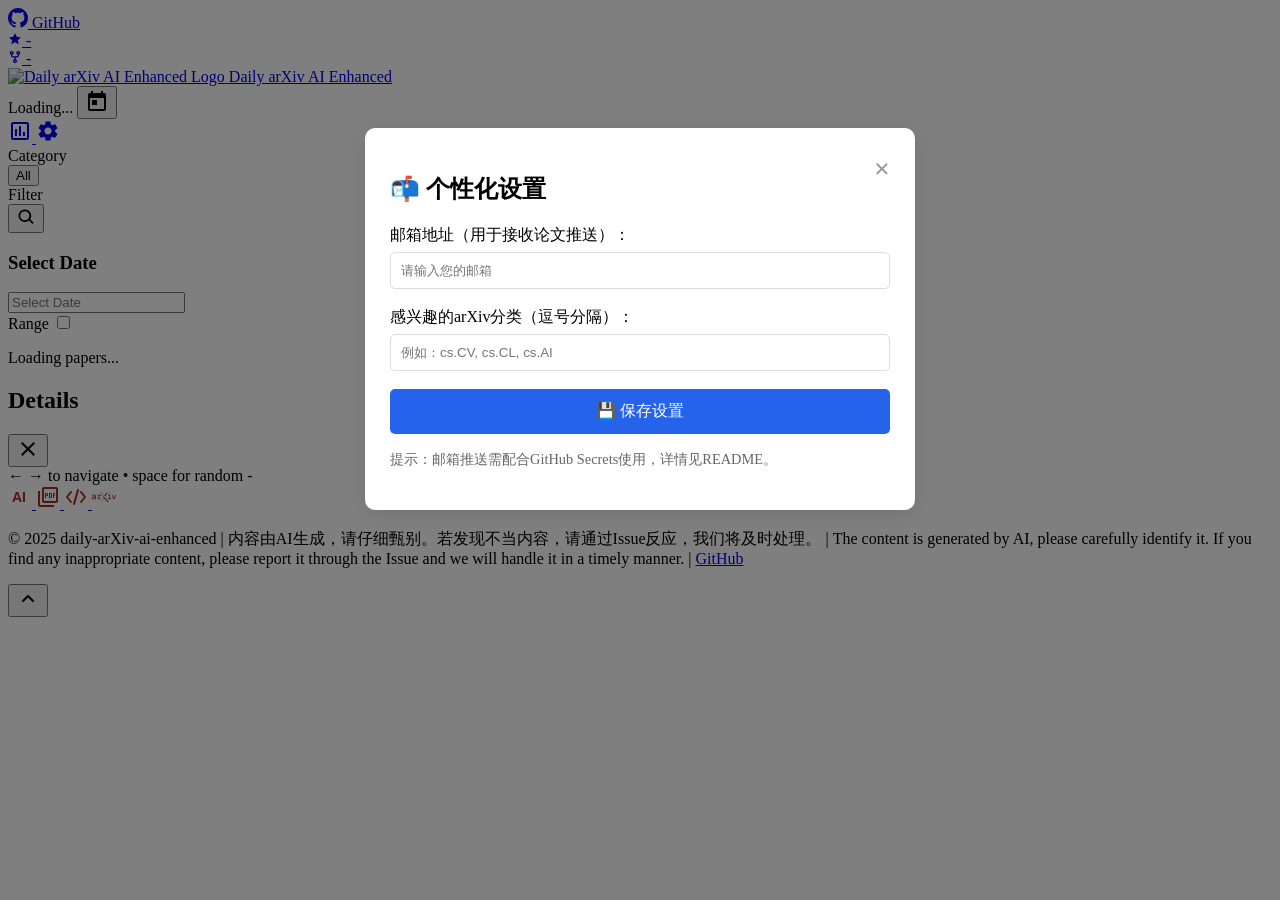
==== index.html @ 43aaaa24 "Update index.html" ====
<!DOCTYPE html>
<html lang="zh-CN">
<head>
    <meta charset="UTF-8">
    <meta name="viewport" content="width=device-width, initial-scale=1.0">
    <meta name="description" content="daily arxiv ai-enhanced">
    <title>Daily arXiv AI Enhanced</title>
    <link rel="icon" type="image/png" href="assets/logo2-removebg-preview.png">
    <link rel="shortcut icon" type="image/png" href="assets/logo2-removebg-preview.png">
    <link rel="stylesheet" href="css/styles.css">
    <link rel="stylesheet" href="https://fonts.googleapis.com/css2?family=Inter:wght@300;400;500;600;700&display=swap">
    <link rel="stylesheet" href="https://cdn.jsdelivr.net/npm/flatpickr/dist/flatpickr.min.css">
    <link rel="stylesheet" href="css/modal.css">
    <script src="https://cdn.jsdelivr.net/npm/flatpickr"></script>

    <!-- Authentication Scripts -->
    <script src="js/auth-config.js"></script>
    <script src="js/auth.js"></script>
    <!-- Data Source Configuration -->
    <script src="js/data-config.js"></script>
    <script>
        // Check authentication on page load
        Auth.requireAuth();

        // Show logout button only if password protection is enabled
        document.addEventListener('DOMContentLoaded', function() {
            const logoutButton = document.getElementById('logoutButton');
            if (logoutButton && Auth.isPasswordEnabled()) {
                logoutButton.style.display = '';
            }
        });
    </script>

    <script>
        window.onerror = function(message, source, lineno, colno, error) {
            const errorDiv = document.createElement('div');
            errorDiv.style.position = 'fixed';
            errorDiv.style.bottom = '10px';
            errorDiv.style.left = '10px';
            errorDiv.style.backgroundColor = 'rgba(255, 0, 0, 0.8)';
            errorDiv.style.color = 'white';
            errorDiv.style.padding = '10px';
            errorDiv.style.borderRadius = '5px';
            errorDiv.style.zIndex = '10000';
            errorDiv.style.maxWidth = '80%';
            errorDiv.textContent = `错误: ${message} (${source}:${lineno}:${colno})`;
            document.body.appendChild(errorDiv);
            
            setTimeout(() => errorDiv.remove(), 5000);
            
            return false;
        };
    </script>
</head>
<body>
    <div class="app-container">
        <header>
            <div class="header-content">
                <div class="header-left">
                    <a href="https://github.com/dw-dengwei/daily-arXiv-ai-enhanced" target="_blank" class="github-button">
                        <svg height="20" width="20" viewBox="0 0 16 16" fill="currentColor" xmlns="http://www.w3.org/2000/svg">
                            <path fill-rule="evenodd" d="M8 0C3.58 0 0 3.58 0 8c0 3.54 2.29 6.53 5.47 7.59.4.07.55-.17.55-.38 0-.19-.01-.82-.01-1.49-2.01.37-2.53-.49-2.69-.94-.09-.23-.48-.94-.82-1.13-.28-.15-.68-.52-.01-.53.63-.01 1.08.58 1.23.82.72 1.21 1.87.87 2.33.66.07-.52.28-.87.51-1.07-1.78-.2-3.64-.89-3.64-3.95 0-.87.31-1.59.82-2.15-.08-.2-.36-1.02.08-2.12 0 0 .67-.21 2.2.82.64-.18 1.32-.27 2-.27.68 0 1.36.09 2 .27 1.53-1.04 2.2-.82 2.2-.82.44 1.1.16 1.92.08 2.12.51.56.82 1.27.82 2.15 0 3.07-1.87 3.75-3.65 3.95.29.25.54.73.54 1.48 0 1.07-.01 1.93-.01 2.2 0 .21.15.46.55.38A8.013 8.013 0 0016 8c0-4.42-3.58-8-8-8z"></path>
                        </svg>
                        <span class="github-text">GitHub</span>
                        <div class="github-stats">
                            <div class="star-badge">
                                <svg width="14" height="14" viewBox="0 0 24 24" fill="currentColor">
                                    <path d="M12 2l3.09 6.26L22 9.27l-5 4.87 1.18 6.88L12 17.77l-6.18 3.25L7 14.14 2 9.27l6.91-1.01L12 2z"/>
                                </svg>
                                <span class="star-count" id="starCount">-</span>
                            </div>
                            <div class="fork-badge">
                                <svg width="14" height="14" viewBox="0 0 16 16" fill="currentColor">
                                    <path d="M5 5.372v.878c0 .414.336.75.75.75h4.5a.75.75 0 0 0 .75-.75v-.878a2.25 2.25 0 1 1 1.5 0v.878a2.25 2.25 0 0 1-2.25 2.25h-1.5v2.128a2.251 2.251 0 1 1-1.5 0V8.5h-1.5A2.25 2.25 0 0 1 3.5 6.25v-.878a2.25 2.25 0 1 1 1.5 0ZM5 3.25a.75.75 0 1 0-1.5 0 .75.75 0 0 0 1.5 0Zm6.75.75a.75.75 0 1 0 0-1.5.75.75 0 0 0 0 1.5Zm-3 8.75a.75.75 0 1 0-1.5 0 .75.75 0 0 0 1.5 0Z"/>
                                </svg>
                                <span class="fork-count" id="forkCount">-</span>
                            </div>
                        </div>
                    </a>
                </div>
                
                <div class="header-center">
                    <a href="index.html" class="site-logo">
                        <img src="assets/logo2-removebg-preview.png" alt="Daily arXiv AI Enhanced Logo" class="logo-image">
                        <span class="site-title">Daily arXiv AI Enhanced</span>
                    </a>
                </div>
                
                <div class="header-controls">
                    <div class="date-selector">
                        <div class="date-display">
                            <span id="currentDate">Loading...</span>
                            <button id="calendarButton" class="icon-button">
                                <svg width="24" height="24" viewBox="0 0 24 24" fill="none" xmlns="http://www.w3.org/2000/svg">
                                    <path d="M19 4H18V2H16V4H8V2H6V4H5C3.89 4 3.01 4.9 3.01 6L3 20C3 21.1 3.89 22 5 22H19C20.1 22 21 21.1 21 20V6C21 4.9 20.1 4 19 4ZM19 20H5V9H19V20ZM7 11H12V16H7V11Z" fill="currentColor"/>
                                </svg>
                            </button>
                        </div>
                    </div>
                    <a href="statistic.html" class="icon-button" title="Statistics">
                        <svg width="24" height="24" viewBox="0 0 24 24" fill="none" xmlns="http://www.w3.org/2000/svg">
                            <path d="M9 17H7V10H9V17ZM13 17H11V7H13V17ZM17 17H15V13H17V17ZM19 19H5V5H19V19.1V19ZM19 3H5C3.9 3 3 3.9 3 5V19C3 20.1 3.9 21 5 21H19C20.1 21 21 20.1 21 19V5C21 3.9 20.1 3 19 3Z" fill="currentColor"/>
                        </svg>
                    </a>
                    <a href="settings.html" class="icon-button" title="Settings">
                        <svg width="24" height="24" viewBox="0 0 24 24" fill="none" xmlns="http://www.w3.org/2000/svg">
                            <path d="M19.14 12.94c.04-.3.06-.61.06-.94 0-.32-.02-.64-.07-.94l2.03-1.58c.18-.14.23-.41.12-.61l-1.92-3.32c-.12-.22-.37-.29-.59-.22l-2.39.96c-.5-.38-1.03-.7-1.62-.94l-.36-2.54c-.04-.24-.24-.41-.48-.41h-3.84c-.24 0-.43.17-.47.41l-.36 2.54c-.59.24-1.13.57-1.62.94l-2.39-.96c-.22-.08-.47 0-.59.22L2.74 8.87c-.12.21-.08.47.12.61l2.03 1.58c-.05.3-.09.63-.09.94s.02.64.07.94l-2.03 1.58c-.18.14-.23.41-.12.61l1.92 3.32c.12.22.37.29.59.22l2.39-.96c.5.38 1.03.7 1.62.94l.36 2.54c.05.24.24.41.48.41h3.84c.24 0 .44-.17.47-.41l.36-2.54c.59-.24 1.13-.56 1.62-.94l2.39.96c.22.08.47 0 .59-.22l1.92-3.32c.12-.22.07-.47-.12-.61l-2.01-1.58zM12 15.6c-1.98 0-3.6-1.62-3.6-3.6s1.62-3.6 3.6-3.6 3.6 1.62 3.6 3.6-1.62 3.6-3.6 3.6z" fill="currentColor"/>
                        </svg>
                    </a>
                    <button id="logoutButton" onclick="Auth.logout()" class="icon-button" title="Logout" style="border: none; background: transparent; cursor: pointer; color: #e74c3c; display: none;">
                        <svg width="24" height="24" viewBox="0 0 24 24" fill="none" xmlns="http://www.w3.org/2000/svg">
                            <path d="M17 7L15.59 8.41L18.17 11H8V13H18.17L15.59 15.59L17 17L22 12L17 7ZM4 5H12V3H4C2.9 3 2 3.9 2 5V19C2 20.1 2.9 21 4 21H12V19H4V5Z" fill="currentColor"/>
                        </svg>
                    </button>
                    <!-- <div class="view-controls">
                        <button id="toggleView" class="button">
                            <span class="view-icon">
                                <svg width="24" height="24" viewBox="0 0 24 24" fill="none" xmlns="http://www.w3.org/2000/svg">
                                    <path d="M4 11H9V5H4V11ZM4 18H9V12H4V18ZM10 18H15V12H10V18ZM16 18H21V12H16V18ZM10 11H15V5H10V11ZM16 5V11H21V5H16Z" fill="currentColor"/>
                                </svg>
                            </span>
                            <span>View</span>
                        </button>
                    </div> -->
                </div>
            </div>
            <div class="category-nav">
                <div class="category-label-container">
                    <span class="category-nav-label">Category</span>
                    <div class="category-scroll">
                        <button class="category-button active" data-category="all">All</button>
                        <!-- 分类按钮将通过 JavaScript 动态生成 -->
                    </div>
                </div>
                <!-- Filter Tag Container -->
                <div class="filter-label-container">
                    <span class="filter-nav-label">Filter</span>
                    <!-- Text Search (magnifier-triggered) -->
                    <div id="textSearchContainer" class="text-search">
                        <button id="textSearchToggle" class="icon-button" title="Search">
                            <svg width="20" height="20" viewBox="0 0 24 24" fill="none" xmlns="http://www.w3.org/2000/svg">
                                <path d="M10.5 3a7.5 7.5 0 105.07 13.07l3.68 3.68a1 1 0 001.41-1.41l-3.68-3.68A7.5 7.5 0 0010.5 3zm0 2a5.5 5.5 0 110 11 5.5 5.5 0 010-11z" fill="currentColor"/>
                            </svg>
                        </button>
                        <div class="search-input-wrapper" style="display: none;">
                            <input id="textSearchInput" type="text" placeholder="Type to search..." aria-label="Search" />
                            <button id="textSearchClear" class="clear-x" title="Clear" style="display: none;">×</button>
                        </div>
                    </div>
                    <div class="filter-scroll" id="filterTags">
                        <!-- Authors and Keywords will be dynamically added here -->
                    </div>
                </div>
            </div>
        </header>

        <main>
            <div class="date-picker-modal" id="datePickerModal">
                <div class="date-picker-content">
                    <div class="date-picker-body">
                        <h3 class="date-picker-title">Select Date</h3>
                        <div class="flatpickr-container">
                            <input type="text" id="datepicker" placeholder="Select Date" data-input>
                        </div>
                        <div class="date-range-selector">
                            <span class="toggle-label">Range</span>
                            <label class="toggle-switch">
                                <input type="checkbox" id="dateRangeMode">
                                <span class="toggle-slider"></span>
                            </label>
                        </div>
                    </div>
                </div>
            </div>

            <div class="paper-container" id="paperContainer">
                <div class="loading-container">
                    <div class="loading-spinner"></div>
                    <p>Loading papers...</p>
                </div>
            </div>
        </main>

        <div class="paper-modal" id="paperModal">
            <div class="paper-modal-content">
                <div class="paper-modal-header">
                    <h2 id="modalTitle">Details</h2>
                    <button id="closeModal" class="icon-button">
                        <svg width="24" height="24" viewBox="0 0 24 24" fill="none" xmlns="http://www.w3.org/2000/svg">
                            <path d="M19 6.41L17.59 5L12 10.59L6.41 5L5 6.41L10.59 12L5 17.59L6.41 19L12 13.41L17.59 19L19 17.59L13.41 12L19 6.41Z" fill="currentColor"/>
                        </svg>
                    </button>
                </div>
                <div class="paper-modal-body" id="modalBody">
                </div>
                <div class="paper-modal-footer">
                    <div class="paper-navigation">
                        <span class="navigation-hint">← → to navigate • space for random</span>
                        <span id="paperPosition" class="paper-position">-</span>
                    </div>
                    <div class="paper-modal-buttons">
                    <a id="kimiChatLink" href="#" target="_blank" class="button icon-button" title="Open in KimiChat">
                        <svg width="24" height="24" viewBox="0 0 24 24" fill="none" xmlns="http://www.w3.org/2000/svg">
                            <text x="4" y="17" fill="#a42c25" font-family="Arial" font-weight="bold" font-size="14">AI</text>
                        </svg>
                    </a>
                    <a id="pdfLink" href="#" target="_blank" class="button icon-button" title="Open PDF">
                        <svg width="24" height="24" viewBox="0 0 24 24" fill="none" xmlns="http://www.w3.org/2000/svg">
                            <path d="M20 2H8C6.9 2 6 2.9 6 4V16C6 17.1 6.9 18 8 18H20C21.1 18 22 17.1 22 16V4C22 2.9 21.1 2 20 2ZM20 16H8V4H20V16ZM4 6H2V20C2 21.1 2.9 22 4 22H18V20H4V6ZM16 12V9C16 8.45 15.55 8 15 8H13V13H15C15.55 13 16 12.55 16 12ZM14 9H15V12H14V9ZM18 11H19V10H18V9H19V8H17V13H18V11ZM10 11H11C11.55 11 12 10.55 12 10V9C12 8.45 11.55 8 11 8H9V13H10V11ZM10 9H11V10H10V9Z" fill="#a42c25"/>
                        </svg>
                    </a>
                    <a id="htmlLink" href="#" target="_blank" class="button icon-button" title="Open HTML">
                        <svg width="24" height="24" viewBox="0 0 24 24" fill="none" xmlns="http://www.w3.org/2000/svg">
                            <path d="M7 17L3 12L7 7M17 17L21 12L17 7M14 5L10 19" stroke="#a42c25" stroke-width="2" stroke-linecap="round" stroke-linejoin="round"/>
                        </svg>
                    </a>
                    <a id="githubLink" href="#" target="_blank" class="button icon-button" title="Open GitHub" style="display: none;">
                        <svg width="24" height="24" viewBox="0 0 24 24" fill="none" xmlns="http://www.w3.org/2000/svg">
                            <path fill-rule="evenodd" clip-rule="evenodd" d="M12 2C6.477 2 2 6.484 2 12.017c0 4.425 2.865 8.18 6.839 9.504.5.092.682-.217.682-.483 0-.237-.008-.868-.013-1.703-2.782.605-3.369-1.343-3.369-1.343-.454-1.158-1.11-1.466-1.11-1.466-.908-.62.069-.608.069-.608 1.003.07 1.531 1.032 1.531 1.032.892 1.53 2.341 1.088 2.91.832.092-.647.35-1.088.636-1.338-2.22-.253-4.555-1.113-4.555-4.951 0-1.093.39-1.988 1.029-2.688-.103-.253-.446-1.272.098-2.65 0 0 .84-.27 2.75 1.026A9.564 9.564 0 0112 6.844c.85.004 1.705.115 2.504.337 1.909-1.296 2.747-1.027 2.747-1.027.546 1.379.202 2.398.1 2.651.64.7 1.028 1.595 1.028 2.688 0 3.848-2.339 4.695-4.566 4.943.359.309.678.92.678 1.855 0 1.338-.012 2.419-.012 2.747 0 .268.18.58.688.482A10.019 10.019 0 0022 12.017C22 6.484 17.522 2 12 2z" fill="#a42c25"/>
                        </svg>
                    </a>
                    <a id="paperLink" href="#" target="_blank" class="button icon-button primary" title="Open in arXiv">
                        <svg width="24" height="24" viewBox="0 0 246.978 110.119" fill="none" xmlns="http://www.w3.org/2000/svg">
                            <path d="M134.811 46.23l24.36-29.89c1.492-1.989 2.2-3.03 1.492-4.723a5.142 5.142 0 0 0-4.481-3.161h0a4.024 4.024 0 0 0-3.008 1.108L127.035 37.824zM168.108 102.071l-32.363-38.283-.972 1.033-7.789-9.214-7.743-9.357-4.695 5.076a4.769 4.769 0 0 0 .015 6.53l47.786 51.074a3.913 3.913 0 0 0 3.137 1.192 4.394 4.394 0 0 0 4.027-2.818c.724-1.73-.076-3.441-1.403-5.233zM121.05 64.817l6.052 6.485-26.553 28.128a2.98 2.98 0 0 1-2.275 1.194 3.449 3.449 0 0 1-3.241-2.144c-.513-1.231.166-3.15 1.122-4.168l.023-.024.021-.026 24.851-29.448m-.047-1.882l-25.76 30.524c-1.286 1.372-2.084 3.777-1.365 5.5a4.705 4.705 0 0 0 4.4 2.914 4.191 4.191 0 0 0 3.161-1.563l27.382-29.007-7.814-8.372zM69.406 31.884c1.859 0 3.1 1.24 3.985 3.453 1.062-2.213 2.568-3.453 4.694-3.453h14.878a4.062 4.062 0 0 1 4.074 4.074v7.828c0 2.656-1.327 4.074-4.074 4.074-2.656 0-4.074-1.418-4.074-4.074V40.03H78.35a2.411 2.411 0 0 0-2.656 2.745v27.188h10.007c2.658 0 4.074 1.329 4.074 4.074s-1.416 4.074-4.074 4.074H59.311c-2.659 0-3.986-1.328-3.986-4.074s1.327-4.074 3.986-4.074h8.236V40.03h-7.263c-2.656 0-3.985-1.329-3.985-4.074 0-2.658 1.329-4.074 3.985-4.074zM181.068 31.884c2.656 0 4.074 1.416 4.074 4.074v34.007h10.1c2.746 0 4.074 1.329 4.074 4.074s-1.328 4.074-4.074 4.074h-28.607c-2.656 0-4.074-1.328-4.074-4.074s1.418-4.074 4.074-4.074h10.362V40.03h-8.533c-2.744 0-4.073-1.329-4.073-4.074 0-2.658 1.329-4.074 4.073-4.074zm4.22-17.615a5.859 5.859 0 1 1-5.819-5.819 5.9 5.9 0 0 1 5.819 5.819zM246.978 35.958a4.589 4.589 0 0 1-.267 1.594L231.835 75.63a3.722 3.722 0 0 1-3.721 2.48h-5.933a3.689 3.689 0 0 1-3.808-2.48l-15.055-38.081a3.23 3.23 0 0 1-.355-1.594 4.084 4.084 0 0 1 4.164-4.074 3.8 3.8 0 0 1 3.718 2.656l14.348 36.134 13.9-36.134a3.8 3.8 0 0 1 3.72-2.656 4.084 4.084 0 0 1 4.165 4.077zM32.445 31.884c5.018 0 8.206 3.312 8.206 8.4v37.831H5.143A4.813 4.813 0 0 1 0 73.186V60.157a8.256 8.256 0 0 1 7-8.148l25.507-3.572v-8.4H4.141A4.014 4.014 0 0 1 0 35.958c0-2.87 2.143-4.074 4.355-4.074zm.059 38.081V56.672l-24.354 3.4v9.9zM90.373 1.25h.077c1 .024 2.236 1.245 2.589 1.669l.023.028.024.026 46.664 50.433a3.173 3.173 0 0 1-.034 4.336l-4.893 5.2-6.876-8.134L88.487 7.13c-1.508-2.166-1.617-2.836-1.191-3.858a3.353 3.353 0 0 1 3.077-2.02m0-1.25a4.606 4.606 0 0 0-4.231 2.789c-.705 1.692-.2 2.88 1.349 5.1l39.493 47.722 7.789 9.214 5.853-6.221a4.417 4.417 0 0 0 .042-6.042L94.004 2.13S92.291.05 90.48.006z" fill="#a42c25"/>
                        </svg>
                    </a>
                    </div>
                </div>
            </div>
        </div>
    </div>
    
<!-- 设置弹窗遮罩层 -->
<div id="settingsModal" class="modal">
  <div class="modal-content">
    <span class="close-btn">&times;</span>
    <h2>📬 个性化设置</h2>
    <div class="form-item">
      <label for="email">邮箱地址（用于接收论文推送）：</label>
      <input type="email" id="email" placeholder="请输入您的邮箱">
    </div>
    <div class="form-item">
      <label for="categories">感兴趣的arXiv分类（逗号分隔）：</label>
      <input type="text" id="categories" placeholder="例如：cs.CV, cs.CL, cs.AI">
    </div>
    <button id="saveBtn">💾 保存设置</button>
    <p class="hint">提示：邮箱推送需配合GitHub Secrets使用，详情见README。</p>
  </div>
</div>
    <footer>
        <div class="footer-content">
            <p>&copy; 2025 daily-arXiv-ai-enhanced | 内容由AI生成，请仔细甄别。若发现不当内容，请通过Issue反应，我们将及时处理。 | The content is generated by AI, please carefully identify it. If you find any inappropriate content, please report it through the Issue and we will handle it in a timely manner. | <a href="https://github.com/dw-dengwei/daily-arXiv-ai-enhanced" target="_blank">GitHub</a></p>
        </div>
    </footer>

    <!-- 回到顶部按钮 -->
    <button id="backToTop" class="back-to-top" title="back to top">
        <svg width="24" height="24" viewBox="0 0 24 24" fill="none" xmlns="http://www.w3.org/2000/svg">
            <path d="M7 14L12 9L17 14" stroke="currentColor" stroke-width="2" stroke-linecap="round" stroke-linejoin="round"/>
        </svg>
    </button>
    <script>
// 获取DOM元素
const modal = document.getElementById('settingsModal');
const closeBtn = document.querySelector('.close-btn');
const saveBtn = document.getElementById('saveBtn');
const emailInput = document.getElementById('email');
const categoriesInput = document.getElementById('categories');

// 1. 页面加载时检查是否已设置
window.addEventListener('load', () => {
  const savedEmail = localStorage.getItem('arxiv_user_email');
  const savedCategories = localStorage.getItem('arxiv_user_categories');

  // 如果未设置邮箱，自动弹出弹窗
  if (!savedEmail) {
    modal.style.display = 'block';
  } else {
    // 已设置则回填数据
    emailInput.value = savedEmail || '';
    categoriesInput.value = savedCategories || '';
  }
});

// 2. 关闭弹窗
closeBtn.addEventListener('click', () => modal.style.display = 'none');
window.addEventListener('click', (e) => {
  if (e.target === modal) modal.style.display = 'none';
});

// 3. 保存设置
saveBtn.addEventListener('click', () => {
  const email = emailInput.value.trim();
  const categories = categoriesInput.value.trim();

  if (!email) {
    alert('请输入邮箱地址！');
    return;
  }

  // 保存到localStorage
  localStorage.setItem('arxiv_user_email', email);
  if (categories) localStorage.setItem('arxiv_user_categories', categories);

  alert('设置已保存！');
  modal.style.display = 'none';
  
  // 刷新页面以应用新设置
  location.reload();
});

// 4. 点击右上角设置按钮也能打开弹窗
const settingsButton = document.querySelector('a[href="settings.html"]').closest('.icon-button');
if (settingsButton) {
  settingsButton.addEventListener('click', (e) => {
    e.preventDefault(); // 阻止跳转到settings.html
    modal.style.display = 'block';
  });
}
</script>
    <script src="js/app.js?v=1.0.1"></script>
</body>
</html>
---- css/modal.css ----
/* 弹窗基础样式 */
.modal {
  display: none;
  position: fixed;
  z-index: 9999;
  left: 0;
  top: 0;
  width: 100%;
  height: 100%;
  background-color: rgba(0,0,0,0.5);
}
.modal-content {
  background-color: #fff;
  margin: 10% auto;
  padding: 25px;
  border-radius: 10px;
  width: 90%;
  max-width: 500px;
  box-shadow: 0 4px 20px rgba(0,0,0,0.1);
  position: relative;
}
.close-btn {
  color: #999;
  float: right;
  font-size: 28px;
  font-weight: bold;
  cursor: pointer;
  transition: color 0.3s;
}
.close-btn:hover { color: #333; }
.form-item { margin-bottom: 18px; }
.form-item label {
  display: block;
  margin-bottom: 6px;
  font-weight: 500;
}
.form-item input {
  width: 100%;
  padding: 10px;
  border: 1px solid #ddd;
  border-radius: 5px;
  box-sizing: border-box;
}
#saveBtn {
  background-color: #2563eb;
  color: #fff;
  padding: 12px 20px;
  border: none;
  border-radius: 5px;
  cursor: pointer;
  width: 100%;
  font-size: 16px;
  transition: background-color 0.3s;
}
#saveBtn:hover { background-color: #1d4ed8; }
.hint {
  margin-top: 15px;
  font-size: 0.9em;
  color: #666;
  line-height: 1.5;
}
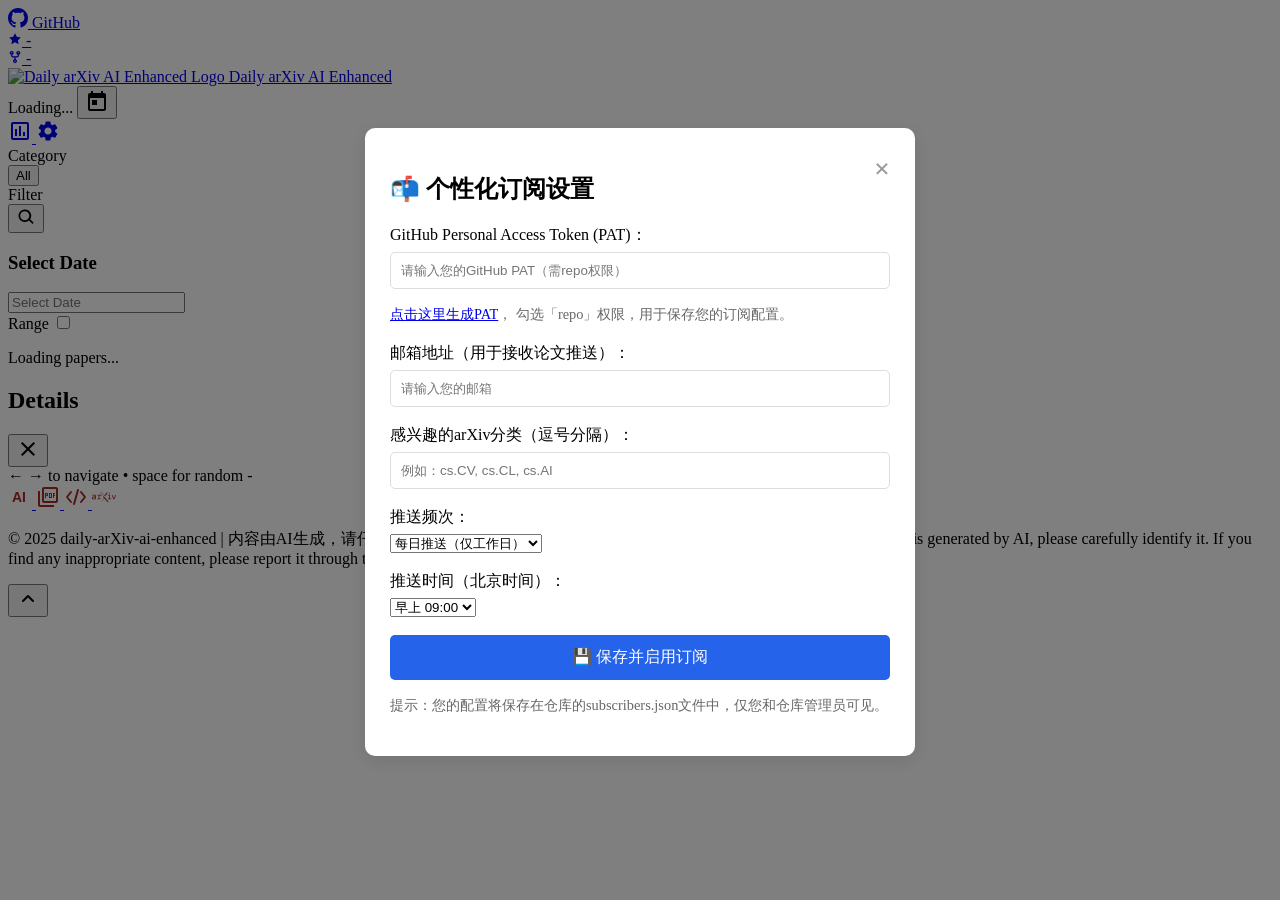
==== commit 2a944f94: "Update index.html" ====
--- a/index.html
+++ b/index.html
@@ -230,11 +230,22 @@
         </div>
     </div>
     
-<!-- 设置弹窗遮罩层 -->
+    <!-- 设置弹窗遮罩层 -->
 <div id="settingsModal" class="modal">
   <div class="modal-content">
     <span class="close-btn">&times;</span>
-    <h2>📬 个性化设置</h2>
+    <h2>📬 个性化订阅设置</h2>
+    
+    <!-- GitHub 授权区域 -->
+    <div id="authSection" class="form-item">
+      <label for="githubToken">GitHub Personal Access Token (PAT)：</label>
+      <input type="password" id="githubToken" placeholder="请输入您的GitHub PAT（需repo权限）">
+      <p class="hint">
+        <a href="https://github.com/settings/tokens/new?scopes=repo" target="_blank">点击这里生成PAT</a>，
+        勾选「repo」权限，用于保存您的订阅配置。
+      </p>
+    </div>
+
     <div class="form-item">
       <label for="email">邮箱地址（用于接收论文推送）：</label>
       <input type="email" id="email" placeholder="请输入您的邮箱">
@@ -243,10 +254,29 @@
       <label for="categories">感兴趣的arXiv分类（逗号分隔）：</label>
       <input type="text" id="categories" placeholder="例如：cs.CV, cs.CL, cs.AI">
     </div>
-    <button id="saveBtn">💾 保存设置</button>
-    <p class="hint">提示：邮箱推送需配合GitHub Secrets使用，详情见README。</p>
+    <div class="form-item">
+      <label for="pushFrequency">推送频次：</label>
+      <select id="pushFrequency" class="form-select">
+        <option value="daily">每日推送（仅工作日）</option>
+        <option value="daily_all">每日推送（全周）</option>
+        <option value="weekly">每周推送（每周一）</option>
+        <option value="monthly">每月推送（每月1日）</option>
+      </select>
+    </div>
+    <div class="form-item">
+      <label for="pushTime">推送时间（北京时间）：</label>
+      <select id="pushTime" class="form-select">
+        <option value="09">早上 09:00</option>
+        <option value="12">中午 12:00</option>
+        <option value="18">晚上 18:00</option>
+        <option value="21">晚上 21:00</option>
+      </select>
+    </div>
+    <button id="saveBtn">💾 保存并启用订阅</button>
+    <p class="hint">提示：您的配置将保存在仓库的subscribers.json文件中，仅您和仓库管理员可见。</p>
   </div>
 </div>
+    
     <footer>
         <div class="footer-content">
             <p>&copy; 2025 daily-arXiv-ai-enhanced | 内容由AI生成，请仔细甄别。若发现不当内容，请通过Issue反应，我们将及时处理。 | The content is generated by AI, please carefully identify it. If you find any inappropriate content, please report it through the Issue and we will handle it in a timely manner. | <a href="https://github.com/dw-dengwei/daily-arXiv-ai-enhanced" target="_blank">GitHub</a></p>
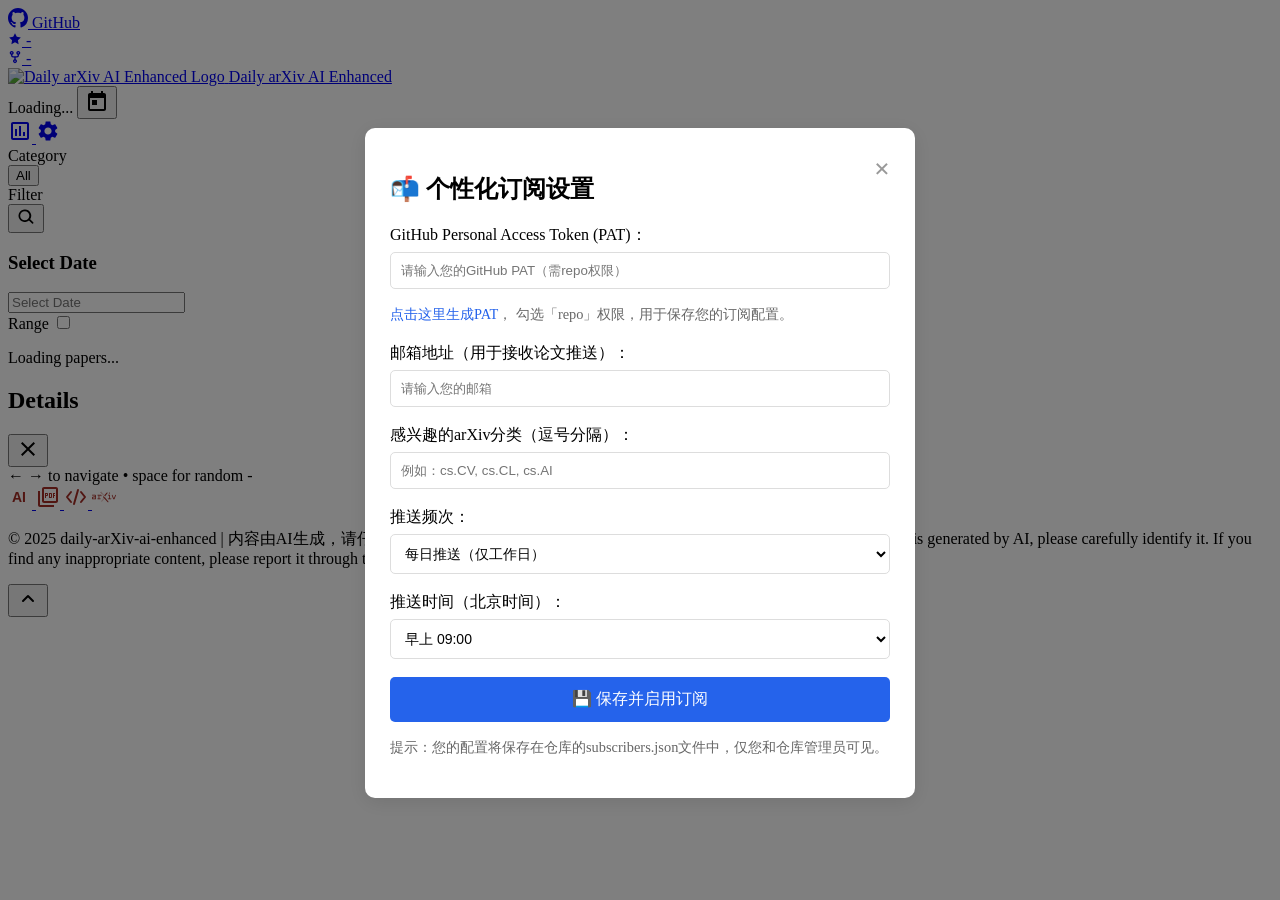
==== commit e910d44c: "Update index.html" ====
--- a/index.html
+++ b/index.html
@@ -294,56 +294,137 @@
 const modal = document.getElementById('settingsModal');
 const closeBtn = document.querySelector('.close-btn');
 const saveBtn = document.getElementById('saveBtn');
+const githubTokenInput = document.getElementById('githubToken');
 const emailInput = document.getElementById('email');
 const categoriesInput = document.getElementById('categories');
-
-// 1. 页面加载时检查是否已设置
+const pushFrequencyInput = document.getElementById('pushFrequency');
+const pushTimeInput = document.getElementById('pushTime');
+
+// 生成唯一用户ID（基于邮箱哈希）
+function generateUserId(email) {
+  let hash = 0;
+  for (let i = 0; i < email.length; i++) {
+    const char = email.charCodeAt(i);
+    hash = ((hash << 5) - hash) + char;
+    hash = hash & hash;
+  }
+  return 'user_' + Math.abs(hash).toString(16);
+}
+
+// 页面加载时回填已保存的设置
 window.addEventListener('load', () => {
+  const savedToken = localStorage.getItem('github_pat');
   const savedEmail = localStorage.getItem('arxiv_user_email');
   const savedCategories = localStorage.getItem('arxiv_user_categories');
-
-  // 如果未设置邮箱，自动弹出弹窗
-  if (!savedEmail) {
+  const savedFrequency = localStorage.getItem('arxiv_push_frequency');
+  const savedTime = localStorage.getItem('arxiv_push_time');
+
+  if (savedToken) githubTokenInput.value = savedToken;
+  if (savedEmail) {
+    emailInput.value = savedEmail;
+    categoriesInput.value = savedCategories || '';
+    pushFrequencyInput.value = savedFrequency || 'daily';
+    pushTimeInput.value = savedTime || '09';
+  } else {
     modal.style.display = 'block';
-  } else {
-    // 已设置则回填数据
-    emailInput.value = savedEmail || '';
-    categoriesInput.value = savedCategories || '';
   }
 });
 
-// 2. 关闭弹窗
+// 关闭弹窗
 closeBtn.addEventListener('click', () => modal.style.display = 'none');
 window.addEventListener('click', (e) => {
   if (e.target === modal) modal.style.display = 'none';
 });
 
-// 3. 保存设置
-saveBtn.addEventListener('click', () => {
+// 保存设置并提交到GitHub
+saveBtn.addEventListener('click', async () => {
+  const githubToken = githubTokenInput.value.trim();
   const email = emailInput.value.trim();
   const categories = categoriesInput.value.trim();
-
+  const frequency = pushFrequencyInput.value;
+  const pushTime = pushTimeInput.value;
+
+  if (!githubToken) {
+    alert('请先输入GitHub Personal Access Token！');
+    return;
+  }
   if (!email) {
     alert('请输入邮箱地址！');
     return;
   }
 
-  // 保存到localStorage
+  // 保存到本地
+  localStorage.setItem('github_pat', githubToken);
   localStorage.setItem('arxiv_user_email', email);
-  if (categories) localStorage.setItem('arxiv_user_categories', categories);
-
-  alert('设置已保存！');
-  modal.style.display = 'none';
-  
-  // 刷新页面以应用新设置
-  location.reload();
+  localStorage.setItem('arxiv_user_categories', categories);
+  localStorage.setItem('arxiv_push_frequency', frequency);
+  localStorage.setItem('arxiv_push_time', pushTime);
+
+  // 构建用户配置
+  const userId = generateUserId(email);
+  const userConfig = {
+    id: userId,
+    email: email,
+    categories: categories ? categories.split(',').map(c => c.trim()) : ['cs.CV', 'cs.CL', 'cs.AI'],
+    frequency: frequency,
+    pushTime: pushTime,
+    lastPushDate: null,
+    createdAt: new Date().toISOString().split('T')[0]
+  };
+
+  try {
+    // 1. 获取当前subscribers.json的SHA
+    const repoOwner = 'qian1203'; // 替换为你的GitHub用户名
+    const repoName = 'daily-arXiv-ai-enhanced';
+    const fileUrl = `https://api.github.com/repos/${repoOwner}/${repoName}/contents/subscribers.json`;
+    
+    const getFileRes = await fetch(fileUrl, {
+      headers: { 'Authorization': `token ${githubToken}` }
+    });
+    const fileData = await getFileRes.json();
+    const currentSha = fileData.sha;
+    const currentContent = JSON.parse(atob(fileData.content));
+
+    // 2. 更新或添加用户配置
+    const existingIndex = currentContent.findIndex(u => u.id === userId);
+    if (existingIndex >= 0) {
+      currentContent[existingIndex] = { ...currentContent[existingIndex], ...userConfig };
+    } else {
+      currentContent.push(userConfig);
+    }
+
+    // 3. 提交更新到GitHub
+    const updateRes = await fetch(fileUrl, {
+      method: 'PUT',
+      headers: {
+        'Authorization': `token ${githubToken}`,
+        'Content-Type': 'application/json'
+      },
+      body: JSON.stringify({
+        message: `Update subscription for ${email}`,
+        content: btoa(JSON.stringify(currentContent, null, 2)),
+        sha: currentSha
+      })
+    });
+
+    if (updateRes.ok) {
+      alert('订阅设置已保存！GitHub Actions将按您的设置自动推送论文。');
+      modal.style.display = 'none';
+      location.reload();
+    } else {
+      const error = await updateRes.json();
+      alert(`保存失败：${error.message || '请检查PAT权限是否正确'}`);
+    }
+  } catch (error) {
+    alert(`保存失败：${error.message}`);
+  }
 });
 
-// 4. 点击右上角设置按钮也能打开弹窗
+// 点击右上角齿轮按钮打开弹窗
 const settingsButton = document.querySelector('a[href="settings.html"]').closest('.icon-button');
 if (settingsButton) {
   settingsButton.addEventListener('click', (e) => {
-    e.preventDefault(); // 阻止跳转到settings.html
+    e.preventDefault();
     modal.style.display = 'block';
   });
 }
--- a/css/modal.css
+++ b/css/modal.css
@@ -59,3 +59,24 @@
   color: #666;
   line-height: 1.5;
 }
+.form-select {
+  width: 100%;
+  padding: 10px;
+  border: 1px solid #ddd;
+  border-radius: 5px;
+  box-sizing: border-box;
+  background-color: #fff;
+  font-size: 14px;
+  cursor: pointer;
+}
+.form-select:focus {
+  outline: none;
+  border-color: #2563eb;
+}
+.hint a {
+  color: #2563eb;
+  text-decoration: none;
+}
+.hint a:hover {
+  text-decoration: underline;
+}
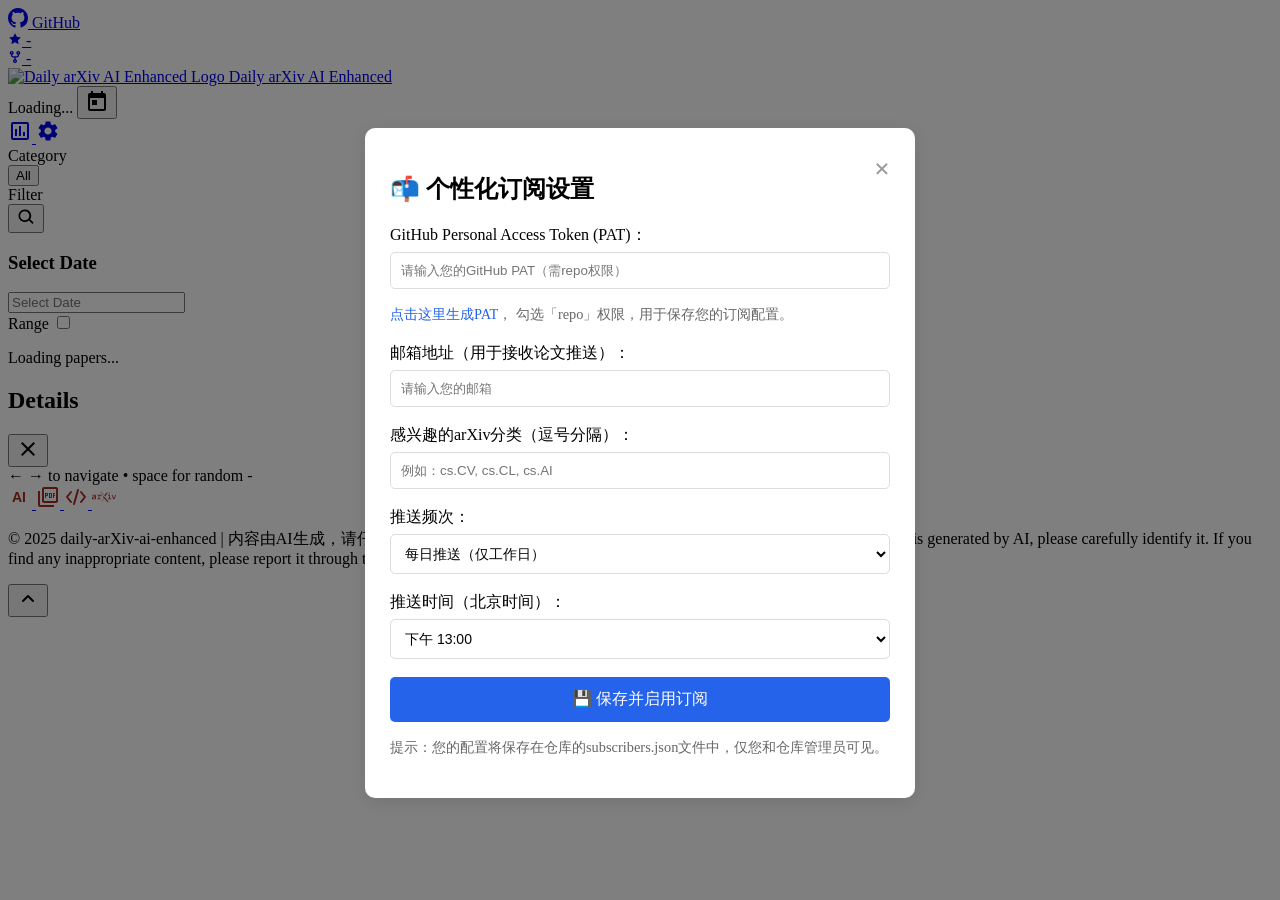
==== commit aa1a6525: "Update index.html" ====
--- a/index.html
+++ b/index.html
@@ -265,12 +265,13 @@
     </div>
     <div class="form-item">
       <label for="pushTime">推送时间（北京时间）：</label>
-      <select id="pushTime" class="form-select">
-        <option value="09">早上 09:00</option>
-        <option value="12">中午 12:00</option>
-        <option value="18">晚上 18:00</option>
-        <option value="21">晚上 21:00</option>
-      </select>
+    <select id="pushTime" class="form-select">
+  <option value="09:00">早上 09:00</option>
+  <option value="12:00">中午 12:00</option>
+  <option value="13:00" selected>下午 13:00</option>
+  <option value="18:00">晚上 18:00</option>
+  <option value="21:00">晚上 21:00</option>
+</select>
     </div>
     <button id="saveBtn">💾 保存并启用订阅</button>
     <p class="hint">提示：您的配置将保存在仓库的subscribers.json文件中，仅您和仓库管理员可见。</p>
@@ -362,33 +363,58 @@
 
   // 构建用户配置
   const userId = generateUserId(email);
-  const userConfig = {
-    id: userId,
-    email: email,
-    categories: categories ? categories.split(',').map(c => c.trim()) : ['cs.CV', 'cs.CL', 'cs.AI'],
-    frequency: frequency,
-    pushTime: pushTime,
-    lastPushDate: null,
-    createdAt: new Date().toISOString().split('T')[0]
-  };
-
+  
   try {
-    // 1. 获取当前subscribers.json的SHA
-    const repoOwner = 'qian1203'; // 替换为你的GitHub用户名
+    // 【重要】请替换为你的GitHub用户名和仓库名
+    const repoOwner = 'qian1203'; 
     const repoName = 'daily-arXiv-ai-enhanced';
     const fileUrl = `https://api.github.com/repos/${repoOwner}/${repoName}/contents/subscribers.json`;
     
+    // 1. 获取当前subscribers.json的SHA
     const getFileRes = await fetch(fileUrl, {
       headers: { 'Authorization': `token ${githubToken}` }
     });
+
+    // ✅ 修正1：先检查API响应状态
+    if (!getFileRes.ok) {
+      const errorText = await getFileRes.text();
+      let errorMsg = '请检查PAT权限是否正确（必须勾选repo权限）';
+      if (getFileRes.status === 401) errorMsg = 'PAT无效，请重新生成';
+      if (getFileRes.status === 404) errorMsg = '仓库或文件不存在，请检查repoOwner和repoName';
+      alert(`保存失败：${errorMsg}`);
+      return;
+    }
+
     const fileData = await getFileRes.json();
     const currentSha = fileData.sha;
-    const currentContent = JSON.parse(atob(fileData.content));
-
-    // 2. 更新或添加用户配置
+    
+    // ✅ 修正2：处理空文件/首次使用的情况
+    let currentContent = [];
+    if (fileData.content) {
+      try {
+        currentContent = JSON.parse(atob(fileData.content));
+      } catch (e) {
+        // 如果文件内容不是有效JSON，初始化为空数组
+        currentContent = [];
+      }
+    }
+
+    // ✅ 修正3：更新配置时保留原有的lastPushDate
     const existingIndex = currentContent.findIndex(u => u.id === userId);
+    const existingConfig = existingIndex >= 0 ? currentContent[existingIndex] : {};
+    const userConfig = {
+      id: userId,
+      email: email,
+      categories: categories ? categories.split(',').map(c => c.trim()) : ['cs.CV', 'cs.CL', 'cs.AI'],
+      frequency: frequency,
+      pushTime: pushTime,
+      // 保留原有的lastPushDate，避免重复推送
+      lastPushDate: existingConfig.lastPushDate || null,
+      createdAt: existingConfig.createdAt || new Date().toISOString().split('T')[0]
+    };
+
     if (existingIndex >= 0) {
-      currentContent[existingIndex] = { ...currentContent[existingIndex], ...userConfig };
+      currentContent[existingIndex] = userConfig;
     } else {
       currentContent.push(userConfig);
     }
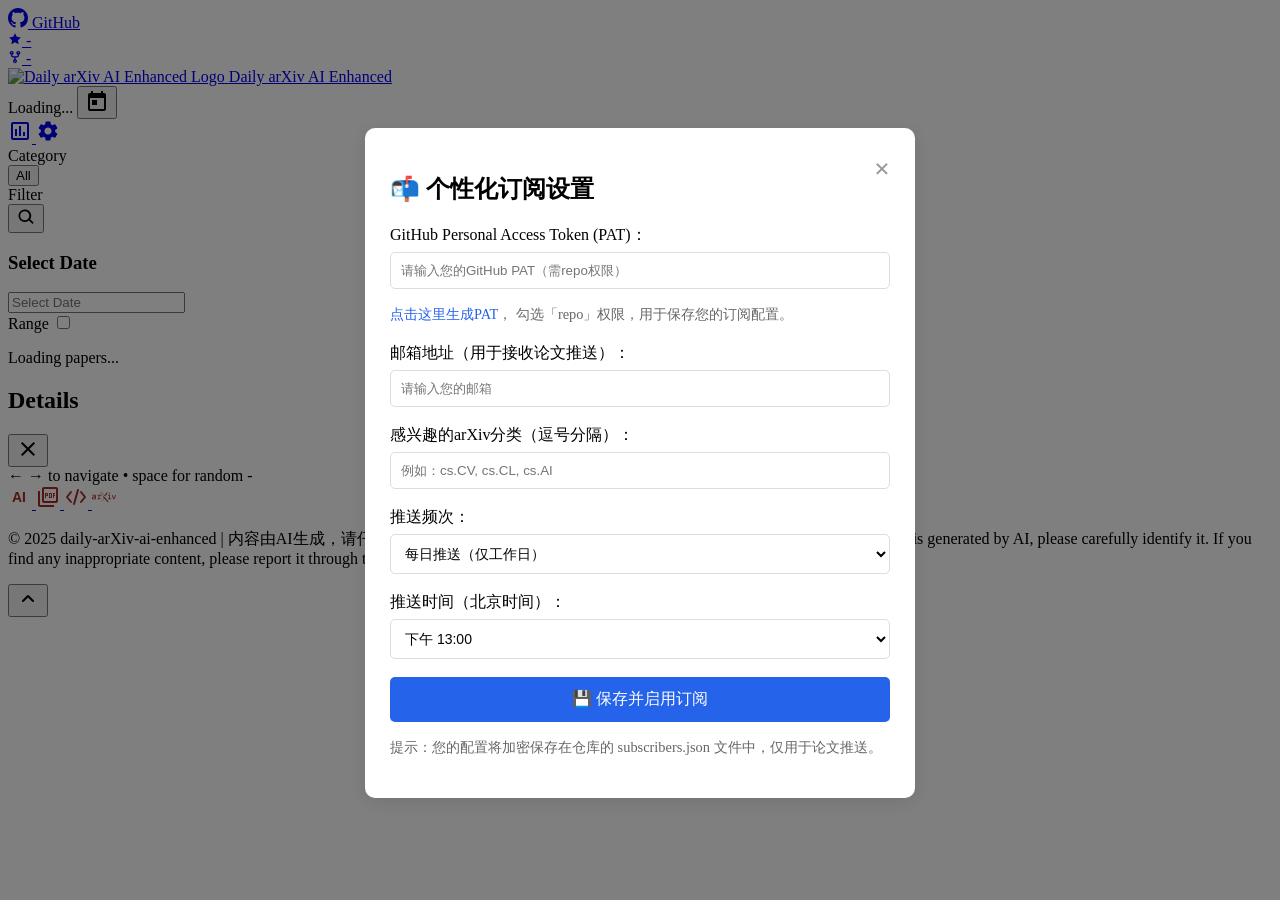
==== commit a2e466bc: "Update index.html" ====
--- a/index.html
+++ b/index.html
@@ -258,7 +258,6 @@
       <label for="pushFrequency">推送频次：</label>
       <select id="pushFrequency" class="form-select">
         <option value="daily">每日推送（仅工作日）</option>
-        <option value="daily_all">每日推送（全周）</option>
         <option value="weekly">每周推送（每周一）</option>
         <option value="monthly">每月推送（每月1日）</option>
       </select>
@@ -274,7 +273,7 @@
 </select>
     </div>
     <button id="saveBtn">💾 保存并启用订阅</button>
-    <p class="hint">提示：您的配置将保存在仓库的subscribers.json文件中，仅您和仓库管理员可见。</p>
+    <p class="hint">提示：您的配置将加密保存在仓库的 subscribers.json 文件中，仅用于论文推送。</p>
   </div>
 </div>
     
